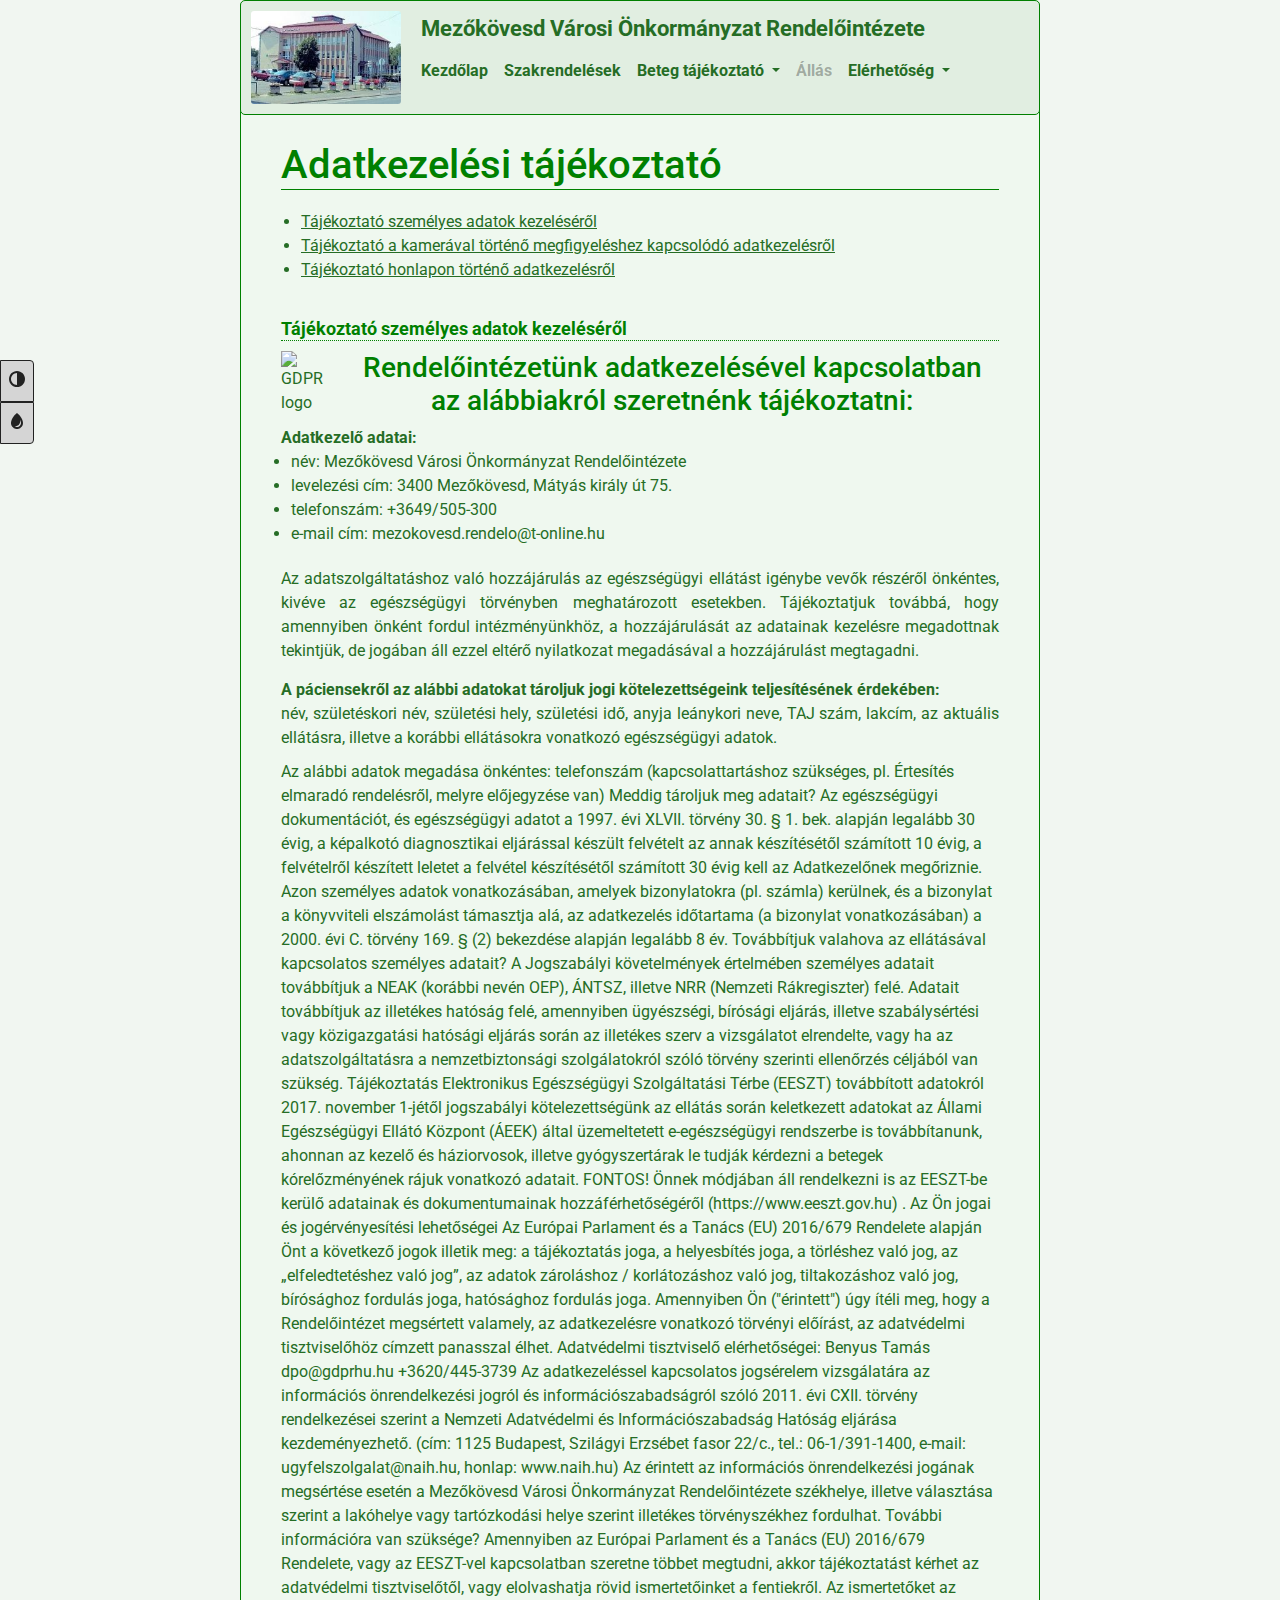
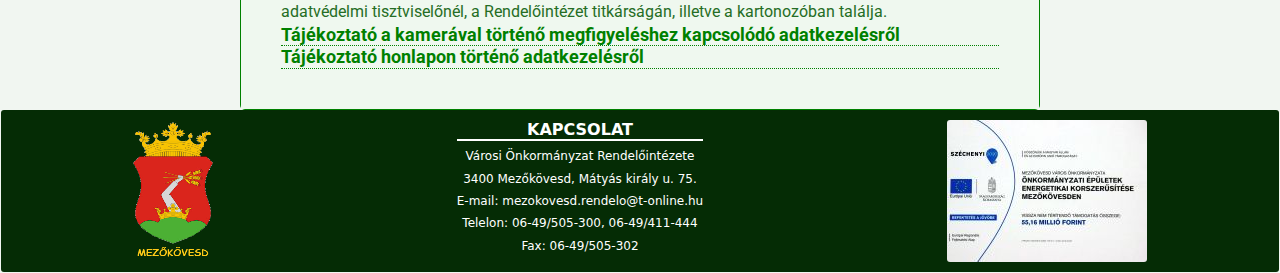
==== gdpr.html @ 9d1ff94f "alakul a gdpr" ====
<!doctype html>
<html lang="hu">

<head>
    <meta charset="utf-8">
    <meta name="viewport" content="width=device-width, initial-scale=1">
    <link href="https://fonts.googleapis.com/css2?family=Roboto:wght@300&display=swap" rel="stylesheet">
    <link href="lib/bootstrap-5.1.1-dist/css/bootstrap.min.css" rel="stylesheet">
    <link href="css/a11y-toolbar.css" rel="stylesheet">
    <link rel="stylesheet" href="css/header.css" rel="stylesheet">
    <link rel="stylesheet" href="css/gdpr.css" rel="stylesheet">
    <link rel="stylesheet" href="css/footer.css" rel="stylesheet">
    <title>Mezőkövesd Városi Önkormányzat Rendelőintézete</title>
    <!--svg xmlns="http://www.w3.org/2000/svg" style="display: none;"></svg-->
</head>

<body>
    <div class="container">
        <section class="FixBox">
            <div class="header">

                <div id="cegnev"><a href="index.html"> <img src="img/rendelo.jpg" alt="" id="logo"></a>
                    <h1>Mezőkövesd Városi Önkormányzat Rendelőintézete</h1>
                </div>
                <div class="NavBar">
                    <nav class="navbar navbar-expand-lg navbar-light" ;>
                        <div class="container-fluid">
                            <button class="navbar-toggler" type="button" data-bs-toggle="collapse"
                                data-bs-target="#navbarSupportedContent" aria-controls="navbarSupportedContent"
                                aria-expanded="false" aria-label="Toggle navigation" style="border-color: green;">
                                <img src="img/hamburger_icon.png" id="hamburger">
                            </button>
                            <div class="collapse navbar-collapse" id="navbarSupportedContent">
                                <ul class="navbar-nav me-auto mb-2 mb-lg-0">
                                    <li class="nav-item">
                                        <a class="nav-link" aria-current="page" href="index.html">Kezdőlap</a>
                                    </li>

                                    <li class="nav-item">
                                        <a class="nav-link" href="rendelesek.html">Szakrendelések</a>
                                    </li>

                                    <li class="nav-item dropdown">
                                        <a class="nav-link dropdown-toggle" href="#" id="navbarDropdown" role="button"
                                            data-bs-toggle="dropdown" aria-expanded="false">
                                            Beteg tájékoztató
                                        </a>
                                        <ul class="dropdown-menu" aria-labelledby="navbarDropdown">
                                            <li><a class="dropdown-item active" href="gdpr.html">Adatkezelési
                                                    tájékoztató</a></li>
                                            <li><a class="dropdown-item" href="#">EESZT</a></li>
                                            <li>
                                                <hr class="dropdown-divider">
                                            </li>
                                            <li><a class="dropdown-item" href="#">Dokumentumtár</a></li>
                                            <li><a class="dropdown-item" href="#">Linkek</a></li>
                                        </ul>
                                    </li>

                                    <li class="nav-item">
                                        <a class="nav-link disabled" href="#">Állás</a>
                                    </li>

                                    <li class="nav-item dropdown">
                                        <a class="nav-link dropdown-toggle" href="#" id="navbarDropdown" role="button"
                                            data-bs-toggle="dropdown" aria-expanded="false">
                                            Elérhetőség
                                        </a>
                                        <ul class="dropdown-menu" aria-labelledby="navbarDropdown">
                                            <li><a class="dropdown-item" href="#">Megközelítés</a></li>
                                            <li><a class="dropdown-item" href="#">Telefonszámok</a></li>
                                            <li>
                                                <hr class="dropdown-divider">
                                            </li>
                                            <li><a class="dropdown-item" href="#">Panaszkezelés</a></li>
                                        </ul>
                                    </li>
                                </ul>
                            </div>
                        </div>
                    </nav>
                </div>
            </div>
        </section>

        <div class="main">
            <div class="InBox">
                <h1>Adatkezelési tájékoztató</h1>
                <div class="gdpr-group">
                    <ul>
                        <li><a href="gdpr.html#gdpr">Tájékoztató személyes adatok kezeléséről</a></li>
                        <li><a href="gdpr.html#video">Tájékoztató a kamerával történő megfigyeléshez kapcsolódó
                                adatkezelésről</a></li>
                        <li><a href="gdpr.html#web">Tájékoztató honlapon történő adatkezelésről</a></li>
                    </ul>
                    <a id="gdpr"></a>
                    <div class="gdpr">
                        <h2>Tájékoztató személyes adatok kezeléséről</h2>
                        <div class="gdpr-head">
                            <img src="img/gdpr.png" alt="GDPR logo">

                            <h3>Rendelőintézetünk adatkezelésével kapcsolatban az alábbiakról szeretnénk tájékoztatni:
                                </h4>
                        </div>
                        <span>Adatkezelő adatai:</span>
                        <ul>
                            <li>név: Mezőkövesd Városi Önkormányzat Rendelőintézete</li>
                            <li>levelezési cím: 3400 Mezőkövesd, Mátyás király út 75.</li>
                            <li>telefonszám: +3649/505-300</li>
                            <li>e-mail cím: mezokovesd.rendelo@t-online.hu</li>
                        </ul>
                        <p>Az adatszolgáltatáshoz való hozzájárulás az egészségügyi ellátást igénybe vevők részéről
                            önkéntes, kivéve az egészségügyi törvényben meghatározott esetekben. Tájékoztatjuk továbbá,
                            hogy amennyiben önként fordul intézményünkhöz, a hozzájárulását az adatainak kezelésre
                            megadottnak tekintjük, de jogában áll ezzel eltérő nyilatkozat megadásával a hozzájárulást megtagadni.
                        </p>

                        <p><span>A páciensekről az alábbi adatokat tároljuk jogi kötelezettségeink teljesítésének érdekében:</span><br>
                            név, születéskori név, születési hely, születési idő, anyja leánykori neve, TAJ szám,
                            lakcím, az aktuális ellátásra, illetve a korábbi ellátásokra vonatkozó egészségügyi adatok.
                        </p>

                        Az alábbi adatok megadása önkéntes:
                        telefonszám (kapcsolattartáshoz szükséges, pl. Értesítés elmaradó rendelésről, melyre
                        előjegyzése van)

                        Meddig tároljuk meg adatait?
                        Az egészségügyi dokumentációt, és egészségügyi adatot a 1997. évi XLVII. törvény 30. § 1. bek.
                        alapján legalább 30 évig, a képalkotó diagnosztikai eljárással készült felvételt az annak
                        készítésétől számított 10 évig, a felvételről készített leletet a
                        felvétel készítésétől számított 30 évig kell az Adatkezelőnek megőriznie.

                        Azon személyes adatok vonatkozásában, amelyek bizonylatokra (pl. számla) kerülnek, és a
                        bizonylat a könyvviteli elszámolást támasztja alá, az adatkezelés időtartama (a bizonylat
                        vonatkozásában) a 2000. évi C. törvény 169. § (2) bekezdése alapján legalább 8 év.

                        Továbbítjuk valahova az ellátásával kapcsolatos személyes adatait?
                        A Jogszabályi követelmények értelmében személyes adatait továbbítjuk a NEAK (korábbi nevén OEP),
                        ÁNTSZ, illetve NRR (Nemzeti Rákregiszter) felé. Adatait továbbítjuk az illetékes hatóság felé,
                        amennyiben ügyészségi, bírósági eljárás, illetve
                        szabálysértési vagy közigazgatási hatósági eljárás során az illetékes szerv a vizsgálatot
                        elrendelte, vagy ha az adatszolgáltatásra a nemzetbiztonsági szolgálatokról szóló törvény
                        szerinti ellenőrzés céljából van szükség.

                        Tájékoztatás Elektronikus Egészségügyi Szolgáltatási Térbe (EESZT) továbbított adatokról
                        2017. november 1-jétől jogszabályi kötelezettségünk az ellátás során keletkezett adatokat az
                        Állami Egészségügyi Ellátó Központ (ÁEEK) által üzemeltetett e-egészségügyi rendszerbe is
                        továbbítanunk, ahonnan az kezelő és háziorvosok, illetve gyógyszertárak le tudják kérdezni a
                        betegek kórelőzményének rájuk vonatkozó adatait. FONTOS! Önnek módjában áll rendelkezni is az
                        EESZT-be kerülő adatainak és dokumentumainak hozzáférhetőségéről (https://www.eeszt.gov.hu) .

                        Az Ön jogai és jogérvényesítési lehetőségei
                        Az Európai Parlament és a Tanács (EU) 2016/679 Rendelete alapján Önt a következő jogok illetik
                        meg: a tájékoztatás joga, a helyesbítés joga, a törléshez való jog, az „elfeledtetéshez való
                        jog”, az adatok zároláshoz / korlátozáshoz való jog, tiltakozáshoz való jog, bírósághoz fordulás
                        joga, hatósághoz fordulás joga.

                        Amennyiben Ön ("érintett") úgy ítéli meg, hogy a Rendelőintézet megsértett valamely, az
                        adatkezelésre vonatkozó törvényi előírást, az adatvédelmi tisztviselőhöz címzett panasszal
                        élhet.

                        Adatvédelmi tisztviselő elérhetőségei: Benyus Tamás dpo@gdprhu.hu +3620/445-3739

                        Az adatkezeléssel kapcsolatos jogsérelem vizsgálatára az információs önrendelkezési jogról és
                        információszabadságról szóló 2011. évi CXII. törvény rendelkezései szerint a Nemzeti Adatvédelmi
                        és Információszabadság Hatóság eljárása kezdeményezhető. (cím: 1125 Budapest, Szilágyi Erzsébet
                        fasor 22/c., tel.: 06-1/391-1400, e-mail: ugyfelszolgalat@naih.hu, honlap: www.naih.hu)

                        Az érintett az információs önrendelkezési jogának megsértése esetén a Mezőkövesd Városi
                        Önkormányzat Rendelőintézete székhelye, illetve választása szerint a lakóhelye vagy tartózkodási
                        helye szerint illetékes törvényszékhez fordulhat.

                        További információra van szüksége?
                        Amennyiben az Európai Parlament és a Tanács (EU) 2016/679 Rendelete, vagy az EESZT-vel
                        kapcsolatban szeretne többet megtudni, akkor tájékoztatást kérhet az adatvédelmi tisztviselőtől,
                        vagy elolvashatja rövid ismertetőinket a fentiekről. Az ismertetőket az adatvédelmi
                        tisztviselőnél, a Rendelőintézet titkárságán, illetve a kartonozóban találja.


                    </div>
                    <a id="video"></a>
                    <div class="video">
                        <h2>Tájékoztató a kamerával történő megfigyeléshez kapcsolódó adatkezelésről</h2>
                    </div>
                    <a id="web"></a>
                    <div class="web">
                        <h2>Tájékoztató honlapon történő adatkezelésről</h2>
                    </div>
                </div>
            </div>
        </div>
    </div>

    <div class="footer">
        <img src="img/cimer.png" alt="Mezőkövesd címere">
        <div id="contact">
            <h3>KAPCSOLAT</h3>
            <h4>Városi Önkormányzat Rendelőintézete</h4>
            <h4>3400 Mezőkövesd, Mátyás király u. 75.</h4>
            <h4>E-mail: mezokovesd.rendelo@t-online.hu</h4>
            <h4>Telelon: 06-49/505-300, 06-49/411-444</h4>
            <h4>Fax: 06-49/505-302</h4>
        </div>
        <a href="http://www.mezokovesd.hu/index.php?action=showmenu&id=96" target="_blank"><img src="img/top.jpg"
                alt="TOP 3.2 pályázat"></a>
    </div>
    </div>

    <script src="lib/bootstrap-5.1.1-dist/js/bootstrap.bundle.min.js"></script>
    <script src="js/jquery.min.js"></script>
    <script src="js/a11y-toolbar.js"></script>
</body>

</html>
---- css/a11y-toolbar.css ----
@font-face {
  font-family: 'a11y';
  src: url("../fonts/a11y.eot");
  src: url("../fonts/a11y.eot?#iefix") format("embedded-opentype"), url("../fonts/a11y.ttf") format("truetype"), url("../fonts/a11y.woff") format("woff"), url("../fonts/a11y.svg#a11y") format("svg");
  font-weight: normal;
  font-style: normal; }
[class^="icon-"], [class*=" icon-"] {
  font-family: 'a11y';
  speak: none;
  font-style: normal;
  font-weight: normal;
  font-variant: normal;
  text-transform: none;
  line-height: 1;
  -webkit-font-smoothing: antialiased;
  -moz-osx-font-smoothing: grayscale; }

.icon-grayscale:before {
  content: "\e600"; }

.icon-contrast:before {
  content: "\e601"; }

.icon-fontsize:before {
  content: "\e602"; }

/* *************************************** */
body.has-a11y-toolbar .sr {
  position: absolute;
  height: 1px;
  width: 1px;
  clip: rect(1px 1px 1px 1px);
  overflow: hidden; }
body.has-a11y-toolbar .a11y-toolbar {
  position: fixed;
  z-index: 10;
  top: 40%;
  left: 0; }
  body.has-a11y-toolbar .a11y-toolbar ul {
    list-style: none;
    margin: 0;
    padding: 0; }
    body.has-a11y-toolbar .a11y-toolbar ul li {
      display: block;
      margin: 0;
      padding: 0; }
      body.has-a11y-toolbar .a11y-toolbar ul li .a11y-control {
        padding: .5em;
        border-width: 1px 1px 1px 1px;
        border-style: solid;
        border-color: #222222;
        background: #D5D5D5;
        color: #222222;
        font-size: 100%;
        cursor: pointer; }
        body.has-a11y-toolbar .a11y-toolbar ul li .a11y-control:hover, body.has-a11y-toolbar .a11y-toolbar ul li .a11y-control:focus {
          background: #efefef; }
        body.has-a11y-toolbar .a11y-toolbar ul li .a11y-control[aria-pressed="true"] {
          background: #efefef; }
        body.has-a11y-toolbar .a11y-toolbar ul li .a11y-control .a11y-icon {
          color: #222222; }
      body.has-a11y-toolbar .a11y-toolbar ul li:first-of-type .a11y-control {
        border-radius: 0 4px 0 0; }
      body.has-a11y-toolbar .a11y-toolbar ul li:last-of-type .a11y-control {
        border-radius: 0 0 4px 0; }

body.has-a11y-toolbar.a11y-fontsize {
  font-size: 250% !important; }
  body.has-a11y-toolbar.a11y-fontsize h1,
  body.has-a11y-toolbar.a11y-fontsize h2,
  body.has-a11y-toolbar.a11y-fontsize h3,
  body.has-a11y-toolbar.a11y-fontsize h4,
  body.has-a11y-toolbar.a11y-fontsize h5,
  body.has-a11y-toolbar.a11y-fontsize h6,
  body.has-a11y-toolbar.a11y-fontsize p,
  body.has-a11y-toolbar.a11y-fontsize ul,
  body.has-a11y-toolbar.a11y-fontsize ol,
  body.has-a11y-toolbar.a11y-fontsize li,
  body.has-a11y-toolbar.a11y-fontsize dl,
  body.has-a11y-toolbar.a11y-fontsize dt,
  body.has-a11y-toolbar.a11y-fontsize dd,
  body.has-a11y-toolbar.a11y-fontsize label,
  body.has-a11y-toolbar.a11y-fontsize input,
  body.has-a11y-toolbar.a11y-fontsize select,
  body.has-a11y-toolbar.a11y-fontsize textarea,
  body.has-a11y-toolbar.a11y-fontsize button,
  body.has-a11y-toolbar.a11y-fontsize legend,
  body.has-a11y-toolbar.a11y-fontsize code,
  body.has-a11y-toolbar.a11y-fontsize pre {
    font-size: 100% !important; }

body.has-a11y-toolbar.a11y-contrast {
  background: black !important;
  background-color: black !important;
  background-image: none !important;
  border: none;
  color: yellow !important; }
  body.has-a11y-toolbar.a11y-contrast * {
    background: black !important;
    background-color: black !important;
    background-image: none !important;
    border: none;
    color: yellow !important; }

body.has-a11y-toolbar.a11y-desaturate {
  filter: grayscale(100%) !important;
  -webkit-filter: grayscale(100%) !important;
  -webkit-filter: grayscale(1) !important;
  -moz-filter: grayscale(100%) !important;
  -ms-filter: grayscale(100%) !important;
  -o-filter: grayscale(100%) !important;
  filter: gray; }

/*# sourceMappingURL=a11y-toolbar.css.map */
---- css/header.css ----
body {
    margin: 1px;
    background-color:  rgb(241, 246, 241);
    min-width: 530px;
}

.container {
    max-width: 800px;
    
    margin: auto;
    font-family: 'Roboto', sans-serif;
    border-left: 1px solid green;
    border-right: 1px solid green;
    border-bottom: 1px solid green;
    border-radius: 5px;
    min-height: 800px;
    padding:0;
}

.FixBox {position: fixed;
    width:100%;
    z-index: 10;
}

.header {
    position: relative;
    background-color: rgb(225, 238, 225);
    border: 1px solid green;
    border-radius: 5px;
    max-width: 800px;
    margin-left: -1px;
    margin-top: -1px;
    min-width: 490px;
}

#cegnev {display: flex;}

img#logo{
    max-width: 150px;
    margin: 10px;
    border-radius: 3px;
}

.header h1 {
    font-size: 22px;
    font-weight: bolder;
    color: rgb(37, 109, 37);
    margin: 15px 10px;
}

#disab {
    width: 30px;
    height: 30px;
    position: absolute;
    right: 0px;
    top: 0px;
    border: 1px solid green;
    border-radius: 50px;
}

#disab:hover {
    border: 3px solid green;
}

/* Menü elemeinek beállítása */

ul.navbar-nav.me-auto.mb-2.mb-lg-0 {font-weight: bold;}

.navbar-light .navbar-nav .nav-link {color: rgb(37, 109, 37);}

.navbar-light .navbar-nav .nav-link:hover {
    color: rgb(2, 68, 2);
    text-decoration: underline;
}

.navbar-light .navbar-nav .nav-link.active {
    color: rgb(19, 54, 19);
    border-bottom: 3px solid limegreen;
    padding-bottom: 0;
    pointer-events: none;
}

ul.dropdown-menu.show {
    background-color: #E1EEE1;
    border: 1px solid green;
    padding: 5px;
}

a#navbarDropdown.nav-link.dropdown-toggle {color: rgb(37, 109, 37);}

a#navbarDropdown.nav-link.dropdown-toggle.show {
    color: rgb(2, 68, 2);
    text-decoration: underline;
}

a.dropdown-item {
    color:rgb(37, 109, 37);
    font-weight: bold;
}

a.dropdown-item:hover {
    background-color: rgb(168, 236, 168);
    color: rgb(2, 68, 2);
    border-radius: 5px;
}

/* Kinézet mobil eszközökön */

.NavBar {
    position: absolute;
    top: 42px;
    left: 160px;
}

@media only screen and (max-width: 991px) {
    .header img#logo {display: none;}
    .NavBar {left: 0px; top:45px;}
    ul.navbar-nav.me-auto.mb-2.mb-lg-0 {
        background-color: #E1EEE1;
        border: 1px solid green;
        border-radius: 5px;
        padding: 0 10px 10px 10px;
    }
    button.navbar-toggler {
        margin-bottom: 10px;
        background: rgb(225, 238, 225);        
    }
}

@media only screen and (max-width: 640px) {
    .header h1 {font-size: 18px;}
}
---- css/gdpr.css ----
.main {
    padding: 40px;
    background-color:  rgb(239, 248, 239);
}

.InBox {
    margin-top: 100px;
}

.InBox h1 {
    color:green;
    border-bottom: 1px solid green;
    margin-bottom: 0;
}

p {
    text-align: justify;
    color: rgb(37, 109, 37);
    margin-bottom: 5px;
}



.gdpr-group {
    color:rgb(37, 109, 37);
}

.gdpr-group ul {
//    color:rgb(37, 109, 37);
    padding: 20px;

}

.gdpr-group a {
    color:rgb(37, 109, 37);
}

.gdpr-group a:hover {
    color:rgb(26, 78, 26);
    font-weight: bold;
}
.gdpr-group h2 {
    font-size: 18px;
    font-weight: bold;
    color:green;
    border-bottom: 1px dotted green;
    margin-bottom: 0;
}

.gdpr-head {display: flex;}

.gdpr img {
    max-width: 200px;
    margin: 10px 10px 10px 0;
}
.gdpr-head h3 {
    color:green;
    text-align: center;
    margin-top: 10px;
}

.gdpr-group span {
font-size: 1em; 
font-weight: bold;
}

.gdpr ul {padding: 0 10px;}

.gdpr p {padding: 5px 0;}
---- css/footer.css ----
.footer {
    display: flex;
    justify-content: space-around;
    background-color: rgb(5, 44, 5);
    color: white;
    border-radius: 3px;
    PADDING: 10px;
}
.footer img {
    max-width: 200px;
    border-radius: 3px;
}

#contact {
    text-align: center;
}

#contact h3 {
    font-size: 16px;
    font-weight: bolder;
    border-bottom: 2px solid white;
}

#contact h4 {
    font-size: 12px;
    color: ilghtgray;
}
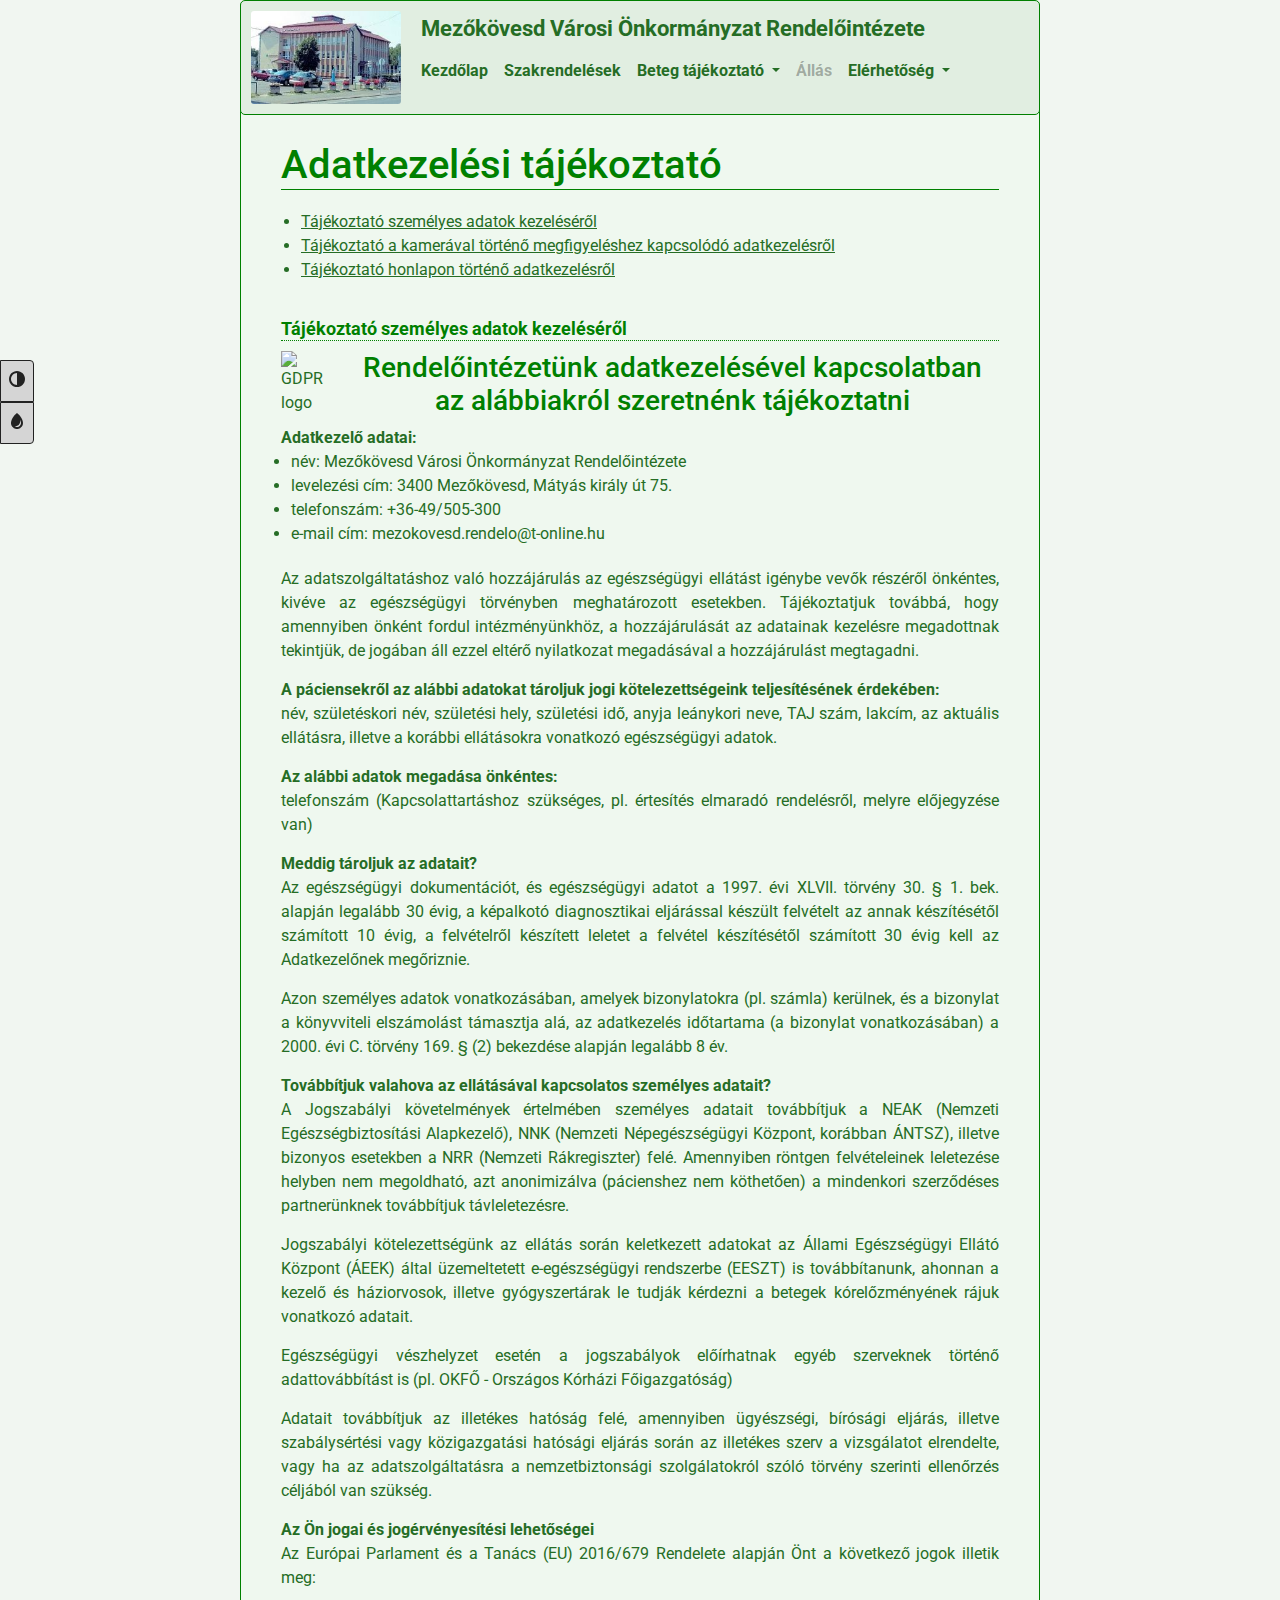
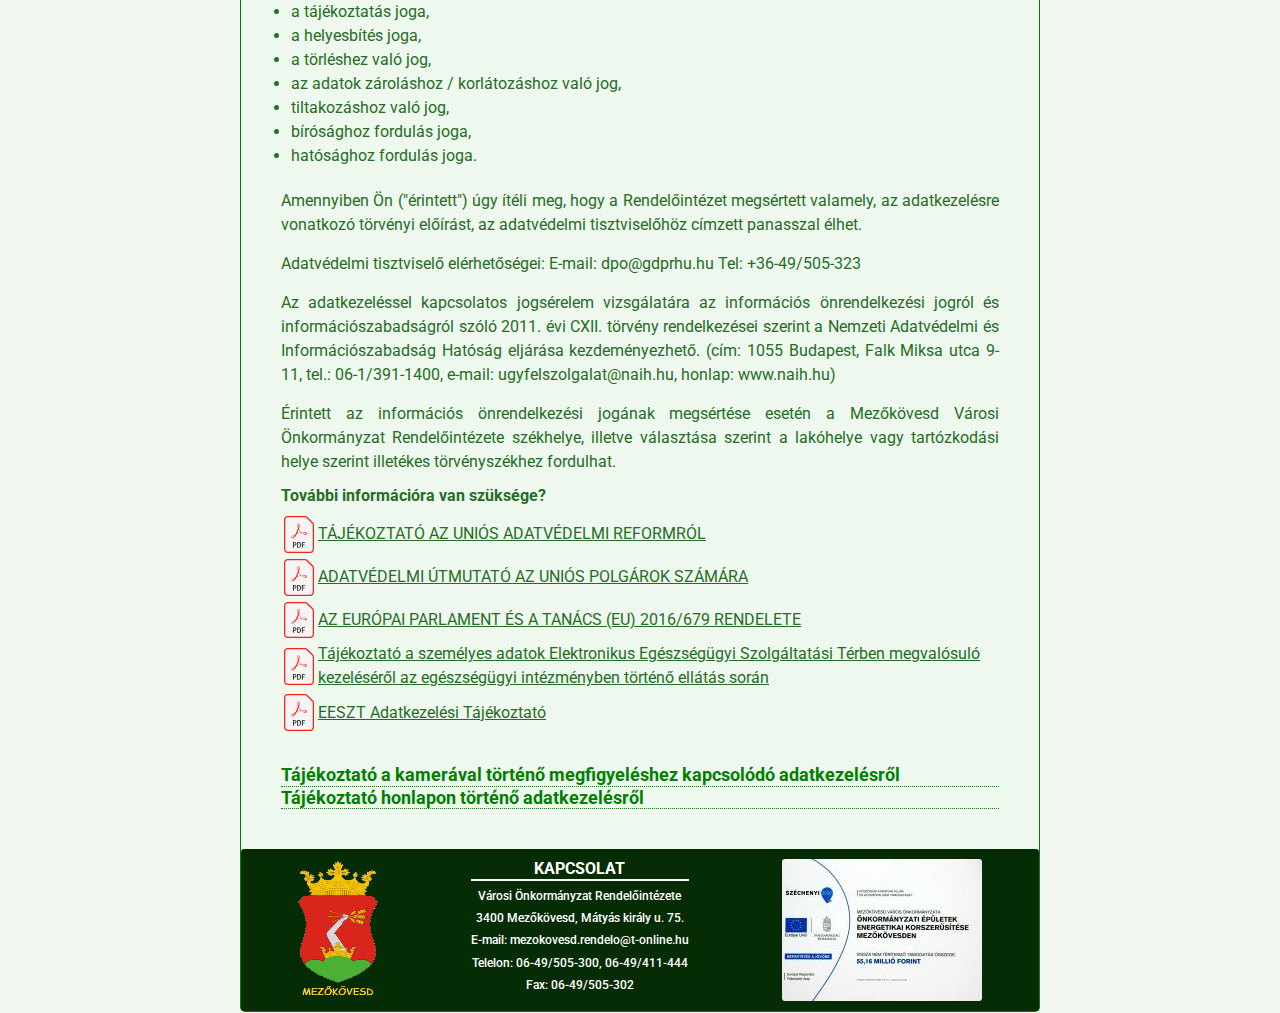
==== commit ee9a5c0e: "adatkezelési kész" ====
--- a/gdpr.html
+++ b/gdpr.html
@@ -99,82 +99,129 @@
                         <div class="gdpr-head">
                             <img src="img/gdpr.png" alt="GDPR logo">
 
-                            <h3>Rendelőintézetünk adatkezelésével kapcsolatban az alábbiakról szeretnénk tájékoztatni:
-                                </h4>
+                            <h3>Rendelőintézetünk adatkezelésével kapcsolatban az alábbiakról szeretnénk tájékoztatni
+                            </h3>
                         </div>
                         <span>Adatkezelő adatai:</span>
                         <ul>
                             <li>név: Mezőkövesd Városi Önkormányzat Rendelőintézete</li>
                             <li>levelezési cím: 3400 Mezőkövesd, Mátyás király út 75.</li>
-                            <li>telefonszám: +3649/505-300</li>
+                            <li>telefonszám: +36-49/505-300</li>
                             <li>e-mail cím: mezokovesd.rendelo@t-online.hu</li>
                         </ul>
                         <p>Az adatszolgáltatáshoz való hozzájárulás az egészségügyi ellátást igénybe vevők részéről
                             önkéntes, kivéve az egészségügyi törvényben meghatározott esetekben. Tájékoztatjuk továbbá,
                             hogy amennyiben önként fordul intézményünkhöz, a hozzájárulását az adatainak kezelésre
-                            megadottnak tekintjük, de jogában áll ezzel eltérő nyilatkozat megadásával a hozzájárulást megtagadni.
-                        </p>
-
-                        <p><span>A páciensekről az alábbi adatokat tároljuk jogi kötelezettségeink teljesítésének érdekében:</span><br>
+                            megadottnak tekintjük, de jogában áll ezzel eltérő nyilatkozat megadásával a hozzájárulást
+                            megtagadni.
+                        </p>
+
+                        <p><span>A páciensekről az alábbi adatokat tároljuk jogi kötelezettségeink teljesítésének
+                                érdekében:</span><br>
                             név, születéskori név, születési hely, születési idő, anyja leánykori neve, TAJ szám,
                             lakcím, az aktuális ellátásra, illetve a korábbi ellátásokra vonatkozó egészségügyi adatok.
                         </p>
 
-                        Az alábbi adatok megadása önkéntes:
-                        telefonszám (kapcsolattartáshoz szükséges, pl. Értesítés elmaradó rendelésről, melyre
-                        előjegyzése van)
-
-                        Meddig tároljuk meg adatait?
-                        Az egészségügyi dokumentációt, és egészségügyi adatot a 1997. évi XLVII. törvény 30. § 1. bek.
-                        alapján legalább 30 évig, a képalkotó diagnosztikai eljárással készült felvételt az annak
-                        készítésétől számított 10 évig, a felvételről készített leletet a
-                        felvétel készítésétől számított 30 évig kell az Adatkezelőnek megőriznie.
-
-                        Azon személyes adatok vonatkozásában, amelyek bizonylatokra (pl. számla) kerülnek, és a
-                        bizonylat a könyvviteli elszámolást támasztja alá, az adatkezelés időtartama (a bizonylat
-                        vonatkozásában) a 2000. évi C. törvény 169. § (2) bekezdése alapján legalább 8 év.
-
-                        Továbbítjuk valahova az ellátásával kapcsolatos személyes adatait?
-                        A Jogszabályi követelmények értelmében személyes adatait továbbítjuk a NEAK (korábbi nevén OEP),
-                        ÁNTSZ, illetve NRR (Nemzeti Rákregiszter) felé. Adatait továbbítjuk az illetékes hatóság felé,
-                        amennyiben ügyészségi, bírósági eljárás, illetve
-                        szabálysértési vagy közigazgatási hatósági eljárás során az illetékes szerv a vizsgálatot
-                        elrendelte, vagy ha az adatszolgáltatásra a nemzetbiztonsági szolgálatokról szóló törvény
-                        szerinti ellenőrzés céljából van szükség.
-
-                        Tájékoztatás Elektronikus Egészségügyi Szolgáltatási Térbe (EESZT) továbbított adatokról
-                        2017. november 1-jétől jogszabályi kötelezettségünk az ellátás során keletkezett adatokat az
-                        Állami Egészségügyi Ellátó Központ (ÁEEK) által üzemeltetett e-egészségügyi rendszerbe is
-                        továbbítanunk, ahonnan az kezelő és háziorvosok, illetve gyógyszertárak le tudják kérdezni a
-                        betegek kórelőzményének rájuk vonatkozó adatait. FONTOS! Önnek módjában áll rendelkezni is az
-                        EESZT-be kerülő adatainak és dokumentumainak hozzáférhetőségéről (https://www.eeszt.gov.hu) .
-
-                        Az Ön jogai és jogérvényesítési lehetőségei
-                        Az Európai Parlament és a Tanács (EU) 2016/679 Rendelete alapján Önt a következő jogok illetik
-                        meg: a tájékoztatás joga, a helyesbítés joga, a törléshez való jog, az „elfeledtetéshez való
-                        jog”, az adatok zároláshoz / korlátozáshoz való jog, tiltakozáshoz való jog, bírósághoz fordulás
-                        joga, hatósághoz fordulás joga.
-
-                        Amennyiben Ön ("érintett") úgy ítéli meg, hogy a Rendelőintézet megsértett valamely, az
-                        adatkezelésre vonatkozó törvényi előírást, az adatvédelmi tisztviselőhöz címzett panasszal
-                        élhet.
-
-                        Adatvédelmi tisztviselő elérhetőségei: Benyus Tamás dpo@gdprhu.hu +3620/445-3739
-
-                        Az adatkezeléssel kapcsolatos jogsérelem vizsgálatára az információs önrendelkezési jogról és
-                        információszabadságról szóló 2011. évi CXII. törvény rendelkezései szerint a Nemzeti Adatvédelmi
-                        és Információszabadság Hatóság eljárása kezdeményezhető. (cím: 1125 Budapest, Szilágyi Erzsébet
-                        fasor 22/c., tel.: 06-1/391-1400, e-mail: ugyfelszolgalat@naih.hu, honlap: www.naih.hu)
-
-                        Az érintett az információs önrendelkezési jogának megsértése esetén a Mezőkövesd Városi
-                        Önkormányzat Rendelőintézete székhelye, illetve választása szerint a lakóhelye vagy tartózkodási
-                        helye szerint illetékes törvényszékhez fordulhat.
-
-                        További információra van szüksége?
-                        Amennyiben az Európai Parlament és a Tanács (EU) 2016/679 Rendelete, vagy az EESZT-vel
-                        kapcsolatban szeretne többet megtudni, akkor tájékoztatást kérhet az adatvédelmi tisztviselőtől,
-                        vagy elolvashatja rövid ismertetőinket a fentiekről. Az ismertetőket az adatvédelmi
-                        tisztviselőnél, a Rendelőintézet titkárságán, illetve a kartonozóban találja.
+                        <p><span>Az alábbi adatok megadása önkéntes:</span><br>
+                            telefonszám (Kapcsolattartáshoz szükséges, pl. értesítés elmaradó rendelésről, melyre
+                            előjegyzése van)
+                        </p>
+
+                        <p><span>Meddig tároljuk az adatait?</span><br>
+                            Az egészségügyi dokumentációt, és egészségügyi adatot a 1997. évi XLVII. törvény 30. § 1.
+                            bek.
+                            alapján legalább 30 évig, a képalkotó diagnosztikai eljárással készült felvételt az annak
+                            készítésétől számított 10 évig, a felvételről készített leletet a felvétel készítésétől
+                            számított 30 évig kell az Adatkezelőnek megőriznie.
+                        </p>
+
+                        <p>Azon személyes adatok vonatkozásában, amelyek bizonylatokra (pl. számla) kerülnek, és a
+                            bizonylat a könyvviteli elszámolást támasztja alá, az adatkezelés időtartama (a bizonylat
+                            vonatkozásában) a 2000. évi C. törvény 169. § (2) bekezdése alapján legalább 8 év.
+                        </p>
+
+                        <p><span>Továbbítjuk valahova az ellátásával kapcsolatos személyes adatait?</span><br>
+                            A Jogszabályi követelmények értelmében személyes adatait továbbítjuk a NEAK (Nemzeti
+                            Egészségbiztosítási Alapkezelő), NNK (Nemzeti Népegészségügyi Központ, korábban ÁNTSZ),
+                            illetve bizonyos esetekben a NRR (Nemzeti Rákregiszter) felé. Amennyiben röntgen
+                            felvételeinek leletezése helyben nem megoldható, azt anonimizálva (pácienshez nem köthetően)
+                            a mindenkori szerződéses partnerünknek továbbítjuk távleletezésre.
+                        </p>
+                        <p>Jogszabályi kötelezettségünk az ellátás során keletkezett adatokat az
+                            Állami Egészségügyi Ellátó Központ (ÁEEK) által üzemeltetett e-egészségügyi rendszerbe
+                            (EESZT) is továbbítanunk, ahonnan a kezelő és háziorvosok, illetve gyógyszertárak le tudják
+                            kérdezni a betegek kórelőzményének rájuk vonatkozó adatait.
+                        </p>
+                        <p>Egészségügyi vészhelyzet esetén a jogszabályok előírhatnak egyéb szerveknek történő
+                            adattovábbítást is (pl. OKFŐ - Országos Kórházi Főigazgatóság)</p>
+
+                        <p>Adatait továbbítjuk az illetékes hatóság felé, amennyiben ügyészségi, bírósági eljárás,
+                            illetve szabálysértési vagy közigazgatási hatósági eljárás során az illetékes szerv a
+                            vizsgálatot elrendelte, vagy ha az adatszolgáltatásra a nemzetbiztonsági szolgálatokról
+                            szóló törvény szerinti ellenőrzés céljából van szükség.
+                        </p>
+
+                        <p><span>Az Ön jogai és jogérvényesítési lehetőségei</span><br>
+                            Az Európai Parlament és a Tanács (EU) 2016/679 Rendelete alapján Önt a következő jogok
+                            illetik meg:
+                        </p>
+                        <ul>
+                            <li>a tájékoztatás joga,</li>
+                            <li>a helyesbítés joga,</li>
+                            <li>a törléshez való jog,</li>
+                            <li>az adatok zároláshoz / korlátozáshoz való jog,</li>
+                            <li>tiltakozáshoz való jog,</li>
+                            <li>bírósághoz fordulás joga,</li>
+                            <li>hatósághoz fordulás joga.</li>
+                        </ul>
+                        <p>Amennyiben Ön ("érintett") úgy ítéli meg, hogy a Rendelőintézet megsértett valamely, az
+                            adatkezelésre vonatkozó törvényi előírást, az adatvédelmi tisztviselőhöz címzett panasszal
+                            élhet.
+                        </p>
+
+                        <p>Adatvédelmi tisztviselő elérhetőségei: E-mail: dpo@gdprhu.hu Tel: +36-49/505-323</p>
+
+                        <p>Az adatkezeléssel kapcsolatos jogsérelem vizsgálatára az információs önrendelkezési jogról és
+                            információszabadságról szóló 2011. évi CXII. törvény rendelkezései szerint a Nemzeti
+                            Adatvédelmi és Információszabadság Hatóság eljárása kezdeményezhető. (cím: 1055 Budapest,
+                            Falk Miksa utca 9-11, tel.: 06-1/391-1400, e-mail: ugyfelszolgalat@naih.hu, honlap:
+                            www.naih.hu)
+                        </p>
+
+                        <p>Érintett az információs önrendelkezési jogának megsértése esetén a Mezőkövesd Városi
+                            Önkormányzat Rendelőintézete székhelye, illetve választása szerint a lakóhelye vagy
+                            tartózkodási helye szerint illetékes törvényszékhez fordulhat.
+                        </p>
+
+                        <span>További információra van szüksége?</span>
+                        <table class="pdf">
+                            <tr>
+                                <td><img src="img/pdf.svg" alt="Adobe Acrobat Reader dokumentum"></td>
+                                <td><a href="docs/gdpr1.pdf" target="_blank">TÁJÉKOZTATÓ AZ UNIÓS ADATVÉDELMI REFORMRÓL</a></td>
+                            </tr>
+                            <tr>
+                                <td><img src="img/pdf.svg" alt="Adobe Acrobat Reader dokumentum"></td>
+                                <td><a href="docs/gdpr2.pdf" target="_blank">ADATVÉDELMI ÚTMUTATÓ AZ UNIÓS POLGÁROK
+                                        SZÁMÁRA</a></td>
+                            </tr>
+                            <tr>
+                                <td><img src="img/pdf.svg" alt="Adobe Acrobat Reader dokumentum"></td>
+                                <td><a href="docs/gdpr3.pdf" target="_blank">AZ EURÓPAI PARLAMENT ÉS A TANÁCS (EU)
+                                        2016/679 RENDELETE</a></td>
+                            </tr>
+                            <tr>
+                                <td><img src="img/pdf.svg" alt="Adobe Acrobat Reader dokumentum"></td>
+                                <td><a href="docs/gdpr_eeszt1.pdf" target="_blank">Tájékoztató a személyes adatok
+                                        Elektronikus Egészségügyi Szolgáltatási Térben megvalósuló kezeléséről az
+                                        egészségügyi intézményben történő ellátás során</a></td>
+                            </tr>
+                            <tr>
+                                <td><img src="img/pdf.svg" alt="Adobe Acrobat Reader dokumentum"></td>
+                                <td><a href="docs/gdpr_eeszt2.pdf" target="_blank">EESZT Adatkezelési Tájékoztató</a>
+                                </td>
+                            </tr>
+
+                        </table>
 
 
                     </div>
@@ -189,21 +236,20 @@
                 </div>
             </div>
         </div>
-    </div>
-
-    <div class="footer">
-        <img src="img/cimer.png" alt="Mezőkövesd címere">
-        <div id="contact">
-            <h3>KAPCSOLAT</h3>
-            <h4>Városi Önkormányzat Rendelőintézete</h4>
-            <h4>3400 Mezőkövesd, Mátyás király u. 75.</h4>
-            <h4>E-mail: mezokovesd.rendelo@t-online.hu</h4>
-            <h4>Telelon: 06-49/505-300, 06-49/411-444</h4>
-            <h4>Fax: 06-49/505-302</h4>
+
+        <div class="footer">
+            <img src="img/cimer.png" alt="Mezőkövesd címere">
+            <div id="contact">
+                <h3>KAPCSOLAT</h3>
+                <h4>Városi Önkormányzat Rendelőintézete</h4>
+                <h4>3400 Mezőkövesd, Mátyás király u. 75.</h4>
+                <h4>E-mail: mezokovesd.rendelo@t-online.hu</h4>
+                <h4>Telelon: 06-49/505-300, 06-49/411-444</h4>
+                <h4>Fax: 06-49/505-302</h4>
+            </div>
+            <a href="http://www.mezokovesd.hu/index.php?action=showmenu&id=96" target="_blank"><img src="img/top.jpg"
+                    alt="TOP 3.2 pályázat"></a>
         </div>
-        <a href="http://www.mezokovesd.hu/index.php?action=showmenu&id=96" target="_blank"><img src="img/top.jpg"
-                alt="TOP 3.2 pályázat"></a>
-    </div>
     </div>
 
     <script src="lib/bootstrap-5.1.1-dist/js/bootstrap.bundle.min.js"></script>
--- a/css/gdpr.css
+++ b/css/gdpr.css
@@ -26,7 +26,6 @@
 }
 
 .gdpr-group ul {
-//    color:rgb(37, 109, 37);
     padding: 20px;
 
 }
@@ -66,4 +65,11 @@
 
 .gdpr ul {padding: 0 10px;}
 
-.gdpr p {padding: 5px 0;}+.gdpr p {padding: 5px 0;}
+
+.pdf {margin: 5px 0 30px 0;}
+
+.pdf img {
+    max-width: 30px;
+    margin: 2px;
+}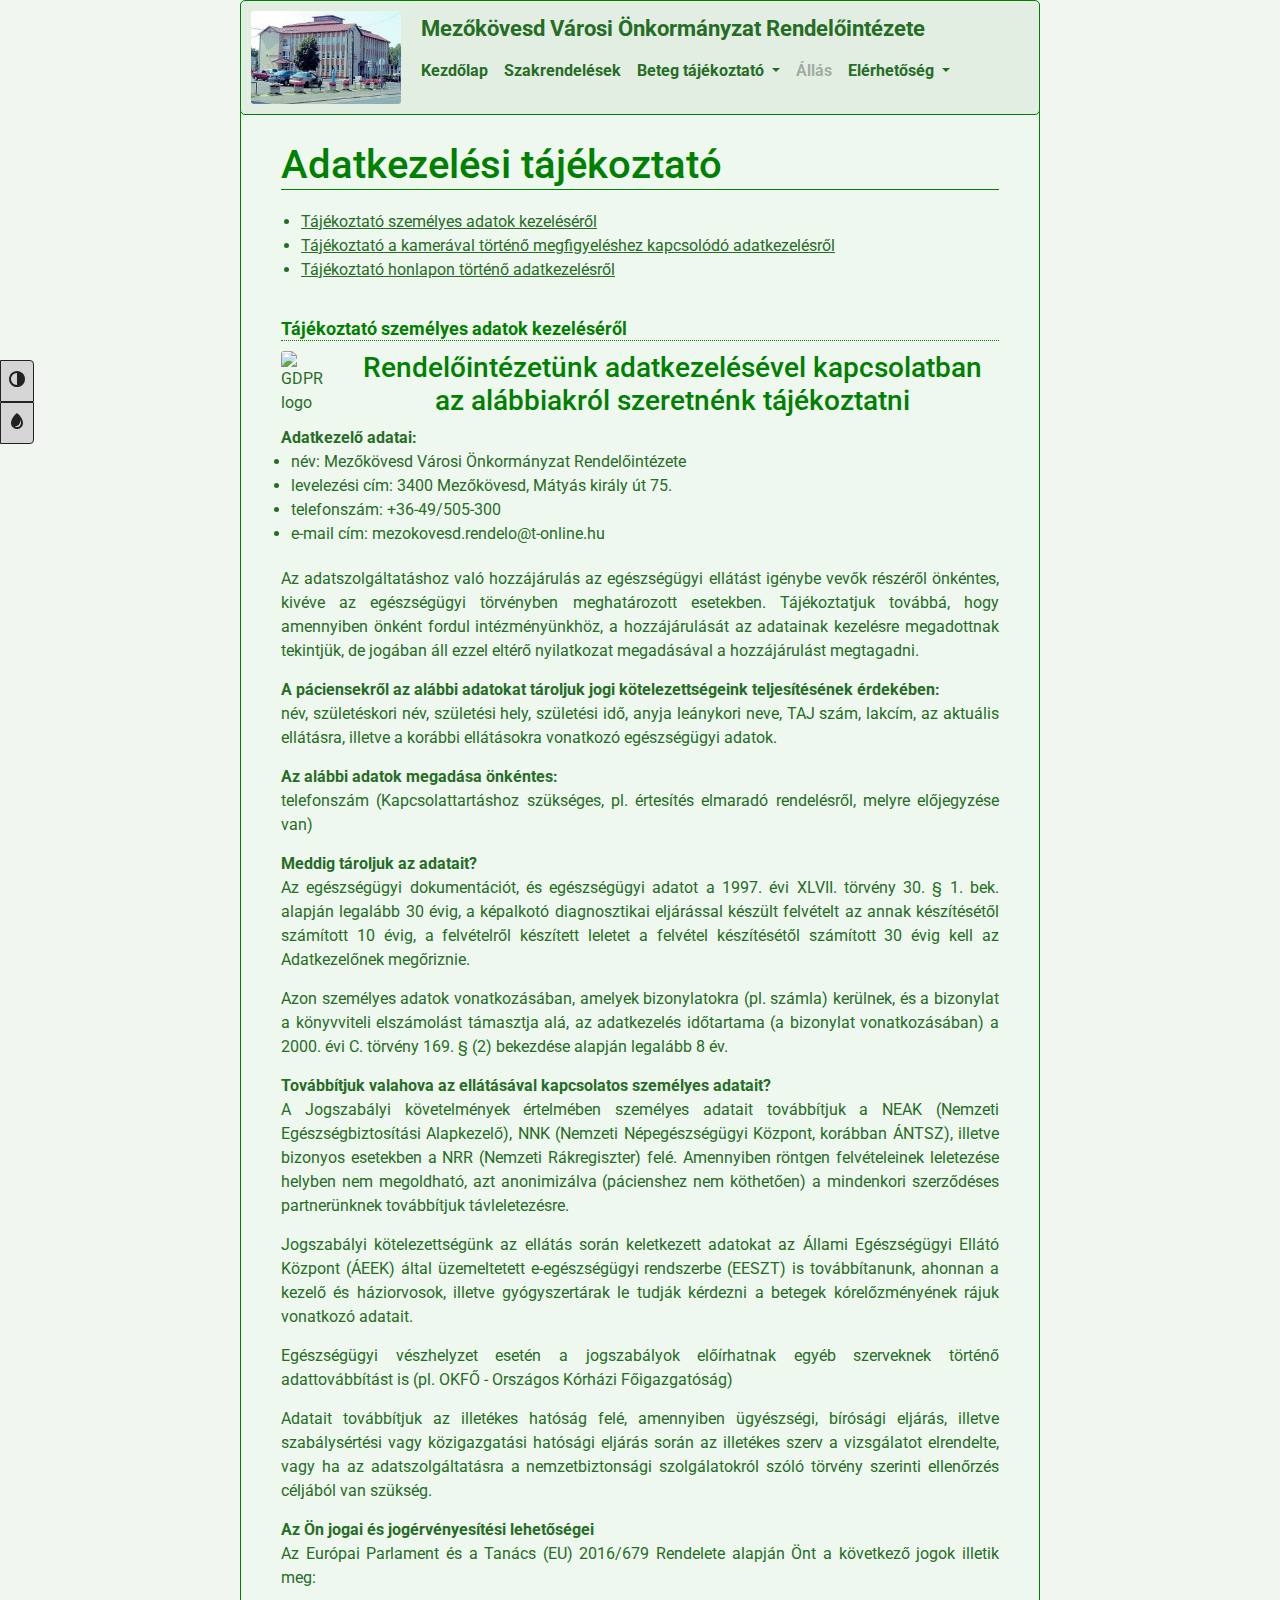
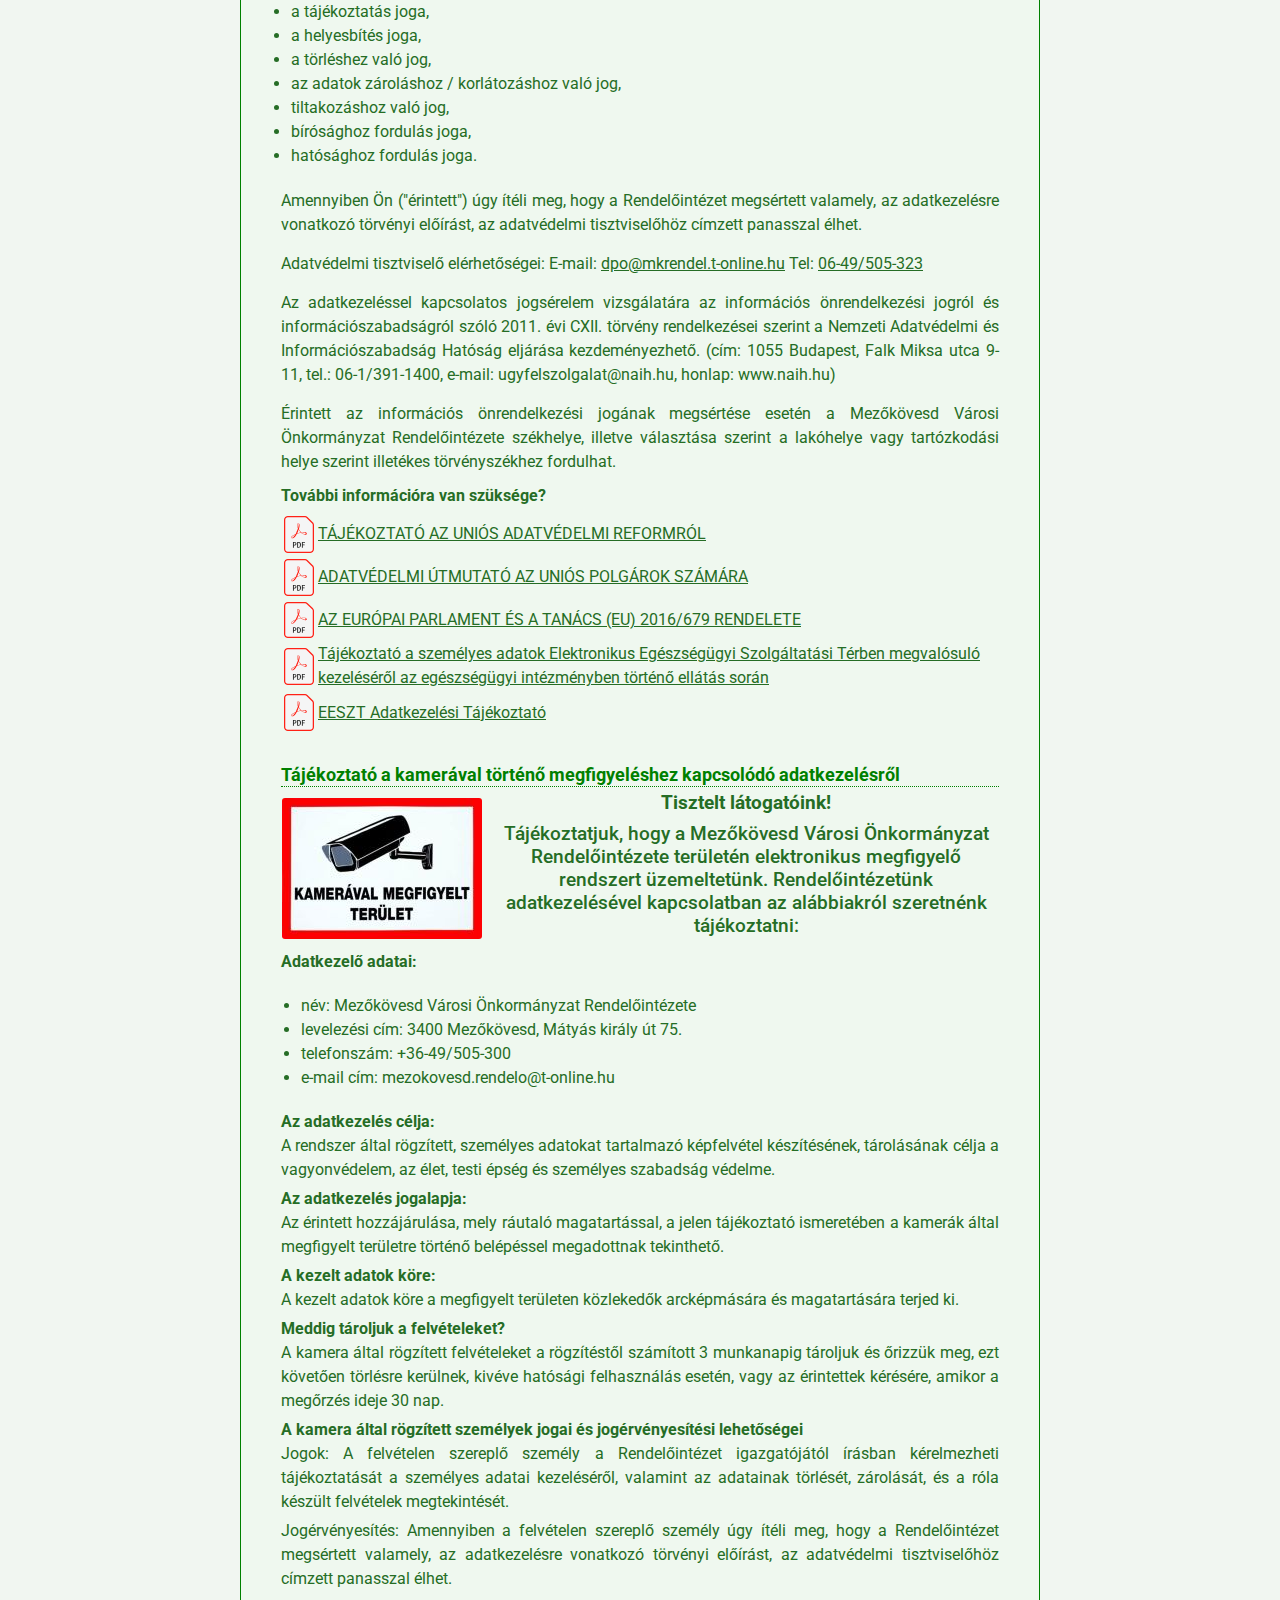
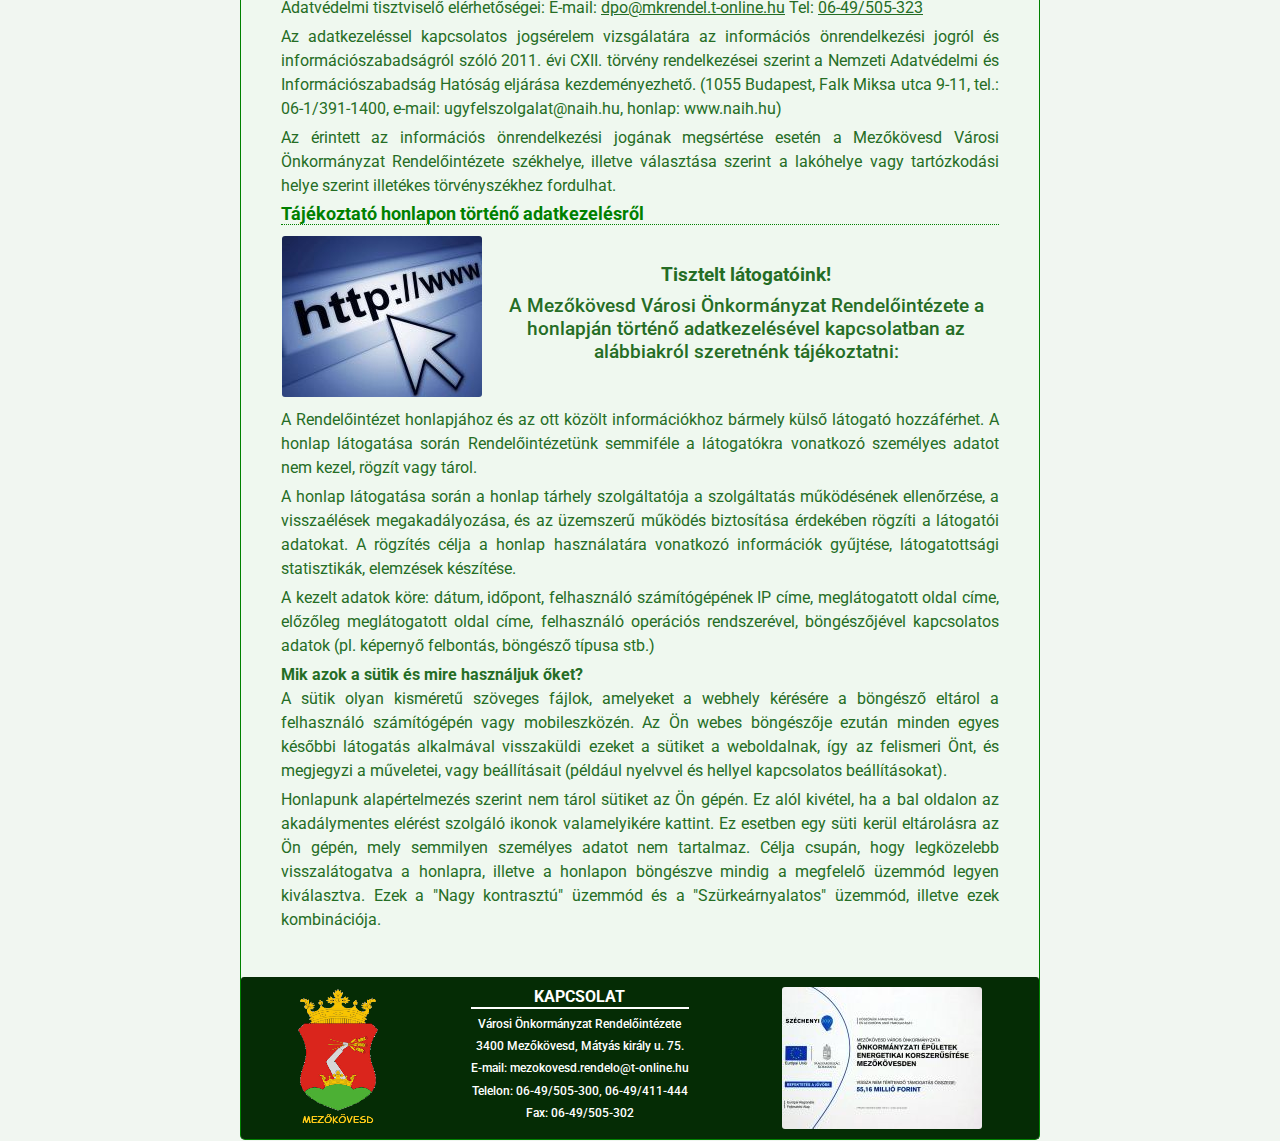
==== commit 11503373: "Kész a gdpr" ====
--- a/gdpr.html
+++ b/gdpr.html
@@ -115,18 +115,15 @@
                             megadottnak tekintjük, de jogában áll ezzel eltérő nyilatkozat megadásával a hozzájárulást
                             megtagadni.
                         </p>
-
                         <p><span>A páciensekről az alábbi adatokat tároljuk jogi kötelezettségeink teljesítésének
                                 érdekében:</span><br>
                             név, születéskori név, születési hely, születési idő, anyja leánykori neve, TAJ szám,
                             lakcím, az aktuális ellátásra, illetve a korábbi ellátásokra vonatkozó egészségügyi adatok.
                         </p>
-
                         <p><span>Az alábbi adatok megadása önkéntes:</span><br>
                             telefonszám (Kapcsolattartáshoz szükséges, pl. értesítés elmaradó rendelésről, melyre
                             előjegyzése van)
                         </p>
-
                         <p><span>Meddig tároljuk az adatait?</span><br>
                             Az egészségügyi dokumentációt, és egészségügyi adatot a 1997. évi XLVII. törvény 30. § 1.
                             bek.
@@ -134,12 +131,10 @@
                             készítésétől számított 10 évig, a felvételről készített leletet a felvétel készítésétől
                             számított 30 évig kell az Adatkezelőnek megőriznie.
                         </p>
-
                         <p>Azon személyes adatok vonatkozásában, amelyek bizonylatokra (pl. számla) kerülnek, és a
                             bizonylat a könyvviteli elszámolást támasztja alá, az adatkezelés időtartama (a bizonylat
                             vonatkozásában) a 2000. évi C. törvény 169. § (2) bekezdése alapján legalább 8 év.
                         </p>
-
                         <p><span>Továbbítjuk valahova az ellátásával kapcsolatos személyes adatait?</span><br>
                             A Jogszabályi követelmények értelmében személyes adatait továbbítjuk a NEAK (Nemzeti
                             Egészségbiztosítási Alapkezelő), NNK (Nemzeti Népegészségügyi Központ, korábban ÁNTSZ),
@@ -153,14 +148,13 @@
                             kérdezni a betegek kórelőzményének rájuk vonatkozó adatait.
                         </p>
                         <p>Egészségügyi vészhelyzet esetén a jogszabályok előírhatnak egyéb szerveknek történő
-                            adattovábbítást is (pl. OKFŐ - Országos Kórházi Főigazgatóság)</p>
-
+                            adattovábbítást is (pl. OKFŐ - Országos Kórházi Főigazgatóság)
+                        </p>
                         <p>Adatait továbbítjuk az illetékes hatóság felé, amennyiben ügyészségi, bírósági eljárás,
                             illetve szabálysértési vagy közigazgatási hatósági eljárás során az illetékes szerv a
                             vizsgálatot elrendelte, vagy ha az adatszolgáltatásra a nemzetbiztonsági szolgálatokról
                             szóló törvény szerinti ellenőrzés céljából van szükség.
                         </p>
-
                         <p><span>Az Ön jogai és jogérvényesítési lehetőségei</span><br>
                             Az Európai Parlament és a Tanács (EU) 2016/679 Rendelete alapján Önt a következő jogok
                             illetik meg:
@@ -178,8 +172,9 @@
                             adatkezelésre vonatkozó törvényi előírást, az adatvédelmi tisztviselőhöz címzett panasszal
                             élhet.
                         </p>
-
-                        <p>Adatvédelmi tisztviselő elérhetőségei: E-mail: dpo@gdprhu.hu Tel: +36-49/505-323</p>
+                        <p>Adatvédelmi tisztviselő elérhetőségei: E-mail: <a href="mailto:dpo@mkrendel.t-online.hu">dpo@mkrendel.t-online.hu</a>
+                             Tel: <a href="tel:+3649505323">06-49/505-323</a>
+                        </p>
 
                         <p>Az adatkezeléssel kapcsolatos jogsérelem vizsgálatára az információs önrendelkezési jogról és
                             információszabadságról szóló 2011. évi CXII. törvény rendelkezései szerint a Nemzeti
@@ -187,17 +182,16 @@
                             Falk Miksa utca 9-11, tel.: 06-1/391-1400, e-mail: ugyfelszolgalat@naih.hu, honlap:
                             www.naih.hu)
                         </p>
-
                         <p>Érintett az információs önrendelkezési jogának megsértése esetén a Mezőkövesd Városi
                             Önkormányzat Rendelőintézete székhelye, illetve választása szerint a lakóhelye vagy
                             tartózkodási helye szerint illetékes törvényszékhez fordulhat.
                         </p>
-
                         <span>További információra van szüksége?</span>
                         <table class="pdf">
                             <tr>
                                 <td><img src="img/pdf.svg" alt="Adobe Acrobat Reader dokumentum"></td>
-                                <td><a href="docs/gdpr1.pdf" target="_blank">TÁJÉKOZTATÓ AZ UNIÓS ADATVÉDELMI REFORMRÓL</a></td>
+                                <td><a href="docs/gdpr1.pdf" target="_blank">TÁJÉKOZTATÓ AZ UNIÓS ADATVÉDELMI
+                                        REFORMRÓL</a></td>
                             </tr>
                             <tr>
                                 <td><img src="img/pdf.svg" alt="Adobe Acrobat Reader dokumentum"></td>
@@ -220,18 +214,122 @@
                                 <td><a href="docs/gdpr_eeszt2.pdf" target="_blank">EESZT Adatkezelési Tájékoztató</a>
                                 </td>
                             </tr>
-
                         </table>
-
-
                     </div>
+
                     <a id="video"></a>
                     <div class="video">
                         <h2>Tájékoztató a kamerával történő megfigyeléshez kapcsolódó adatkezelésről</h2>
+                        <table>
+                            <tr>
+                                <td><img src="img/camera.jpg" alt="video megfigyelés kép"></td>
+                                <td>
+                                    <h3><span id="">Tisztelt látogatóink!</span></h3>
+
+                                    <h4>Tájékoztatjuk, hogy a Mezőkövesd Városi Önkormányzat Rendelőintézete területén
+                                        elektronikus megfigyelő rendszert üzemeltetünk. Rendelőintézetünk
+                                        adatkezelésével
+                                        kapcsolatban az alábbiakról szeretnénk tájékoztatni:
+                                    </h4>
+                                </td>
+                            </tr>
+                        </table>
+                        <span>Adatkezelő adatai:</span>
+                        <ul>
+                            <li>név: Mezőkövesd Városi Önkormányzat Rendelőintézete</li>
+                            <li>levelezési cím: 3400 Mezőkövesd, Mátyás király út 75.</li>
+                            <li>telefonszám: +36-49/505-300</li>
+                            <li>e-mail cím: mezokovesd.rendelo@t-online.hu</li>
+                        </ul>
+                        <span>Az adatkezelés célja:</span>
+                        <p>A rendszer által rögzített, személyes adatokat tartalmazó képfelvétel készítésének,
+                            tárolásának
+                            célja a vagyonvédelem, az élet, testi épség és személyes szabadság védelme.
+                        </p>
+                        <span>Az adatkezelés jogalapja:</span>
+                        <p>Az érintett hozzájárulása, mely ráutaló magatartással, a jelen tájékoztató ismeretében
+                            a kamerák által megfigyelt területre történő belépéssel megadottnak tekinthető.
+                        </p>
+                        <span>A kezelt adatok köre:</span>
+                        <p>A kezelt adatok köre a megfigyelt területen közlekedők arcképmására és magatartására terjed
+                            ki.
+                        </p>
+                        <span>Meddig tároljuk a felvételeket?</span>
+                        <p>A kamera által rögzített felvételeket a rögzítéstől számított 3 munkanapig tároljuk és
+                            őrizzük meg, ezt követően törlésre kerülnek, kivéve hatósági felhasználás esetén, vagy az
+                            érintettek kérésére, amikor a megőrzés ideje 30 nap.
+                        </p>
+                        <span>A kamera által rögzített személyek jogai és jogérvényesítési lehetőségei</span>
+                        <p>
+                            Jogok: A felvételen szereplő személy a Rendelőintézet igazgatójától írásban kérelmezheti
+                            tájékoztatását a személyes adatai kezeléséről, valamint az adatainak törlését, zárolását, és
+                            a róla készült felvételek megtekintését.
+                        </p>
+                        <p> Jogérvényesítés: Amennyiben a felvételen szereplő személy úgy ítéli meg, hogy a
+                            Rendelőintézet
+                            megsértett valamely, az adatkezelésre vonatkozó törvényi előírást, az adatvédelmi
+                            tisztviselőhöz
+                            címzett panasszal élhet.
+                        </p>
+                        <p>Adatvédelmi tisztviselő elérhetőségei: E-mail: <a
+                                href="mailto:dpo@mkrendel.t-online.hu">dpo@mkrendel.t-online.hu</a> Tel: <a
+                                href="tel:+3649505323">06-49/505-323</a>
+                        </p>
+                        <p>Az adatkezeléssel kapcsolatos jogsérelem vizsgálatára az információs önrendelkezési jogról és
+                            információszabadságról szóló 2011. évi CXII. törvény rendelkezései szerint a Nemzeti
+                            Adatvédelmi és Információszabadság Hatóság eljárása kezdeményezhető. (1055 Budapest, Falk
+                            Miksa utca
+                            9-11, tel.: 06-1/391-1400, e-mail: ugyfelszolgalat@naih.hu, honlap: www.naih.hu)
+                        </p>
+                        <p> Az érintett az információs önrendelkezési jogának megsértése esetén a Mezőkövesd Városi
+                            Önkormányzat Rendelőintézete székhelye, illetve választása szerint a lakóhelye vagy
+                            tartózkodási
+                            helye szerint illetékes törvényszékhez fordulhat.
+                        </p>
                     </div>
+
                     <a id="web"></a>
                     <div class="web">
                         <h2>Tájékoztató honlapon történő adatkezelésről</h2>
+                        <table>
+                            <tr>
+                                <td><img src="img/www.jpg" alt="Honlapon történő adatkezeléssel"></td>
+                                <td>
+                                    <h3><span id="">Tisztelt látogatóink!</span></h3>
+                                    <h4>A Mezőkövesd Városi Önkormányzat Rendelőintézete a honlapján történő
+                                        adatkezelésével kapcsolatban az alábbiakról szeretnénk tájékoztatni:
+                                    </h4>
+                                </td>
+                            </tr>
+                        </table>
+                        <p>A Rendelőintézet honlapjához és az ott közölt információkhoz bármely külső látogató
+                            hozzáférhet. A honlap látogatása során Rendelőintézetünk semmiféle a látogatókra vonatkozó
+                            személyes adatot nem kezel, rögzít vagy tárol.
+                        </p>
+                        <p>A honlap látogatása során a honlap tárhely szolgáltatója a szolgáltatás működésének
+                            ellenőrzése, a visszaélések megakadályozása, és az üzemszerű működés biztosítása érdekében
+                            rögzíti a látogatói adatokat. A rögzítés célja a honlap használatára vonatkozó információk
+                            gyűjtése, látogatottsági statisztikák, elemzések készítése.
+                        </p>
+                        <p>A kezelt adatok köre: dátum, időpont, felhasználó számítógépének IP címe, meglátogatott oldal
+                            címe, előzőleg meglátogatott oldal címe, felhasználó operációs rendszerével, böngészőjével
+                            kapcsolatos adatok (pl. képernyő felbontás, böngésző típusa stb.)
+                        </p>
+                        <span>Mik azok a sütik és mire használjuk őket?</span>
+                        <p> A sütik olyan kisméretű szöveges fájlok, amelyeket a webhely kérésére a böngésző eltárol a
+                            felhasználó számítógépén vagy mobileszközén. Az Ön webes böngészője ezután minden egyes
+                            későbbi látogatás alkalmával visszaküldi ezeket a sütiket a weboldalnak, így az felismeri
+                            Önt, és megjegyzi a műveletei, vagy beállításait (például nyelvvel és hellyel kapcsolatos
+                            beállításokat).
+                        </p>
+                        <p>Honlapunk alapértelmezés szerint nem tárol sütiket az Ön gépén. Ez alól kivétel, ha a bal
+                            oldalon az akadálymentes elérést szolgáló ikonok valamelyikére kattint. Ez esetben egy süti
+                            kerül eltárolásra az Ön gépén, mely semmilyen személyes adatot nem tartalmaz. Célja csupán,
+                            hogy legközelebb visszalátogatva a honlapra, illetve a honlapon böngészve mindig a megfelelő
+                            üzemmód legyen kiválasztva. Ezek a "Nagy kontrasztú" üzemmód és a "Szürkeárnyalatos"
+                            üzemmód,
+                            illetve ezek kombinációja.
+                        </p>
                     </div>
                 </div>
             </div>
--- a/css/gdpr.css
+++ b/css/gdpr.css
@@ -19,15 +19,12 @@
     margin-bottom: 5px;
 }
 
-
-
 .gdpr-group {
     color:rgb(37, 109, 37);
 }
 
 .gdpr-group ul {
     padding: 20px;
-
 }
 
 .gdpr-group a {
@@ -38,6 +35,7 @@
     color:rgb(26, 78, 26);
     font-weight: bold;
 }
+
 .gdpr-group h2 {
     font-size: 18px;
     font-weight: bold;
@@ -48,9 +46,10 @@
 
 .gdpr-head {display: flex;}
 
-.gdpr img {
+.gdpr img, .video img, .web img {
     max-width: 200px;
     margin: 10px 10px 10px 0;
+    border-radius: 3px;
 }
 .gdpr-head h3 {
     color:green;
@@ -72,4 +71,18 @@
 .pdf img {
     max-width: 30px;
     margin: 2px;
+}
+
+.video h3, h4 {
+    font-size: 1.2em;
+    text-align: center;
+}
+
+.video ul {
+    margin-bottom: 0px;
+}
+
+.web h3, h4 {
+    font-size: 1.2em;
+    text-align: center;
 }